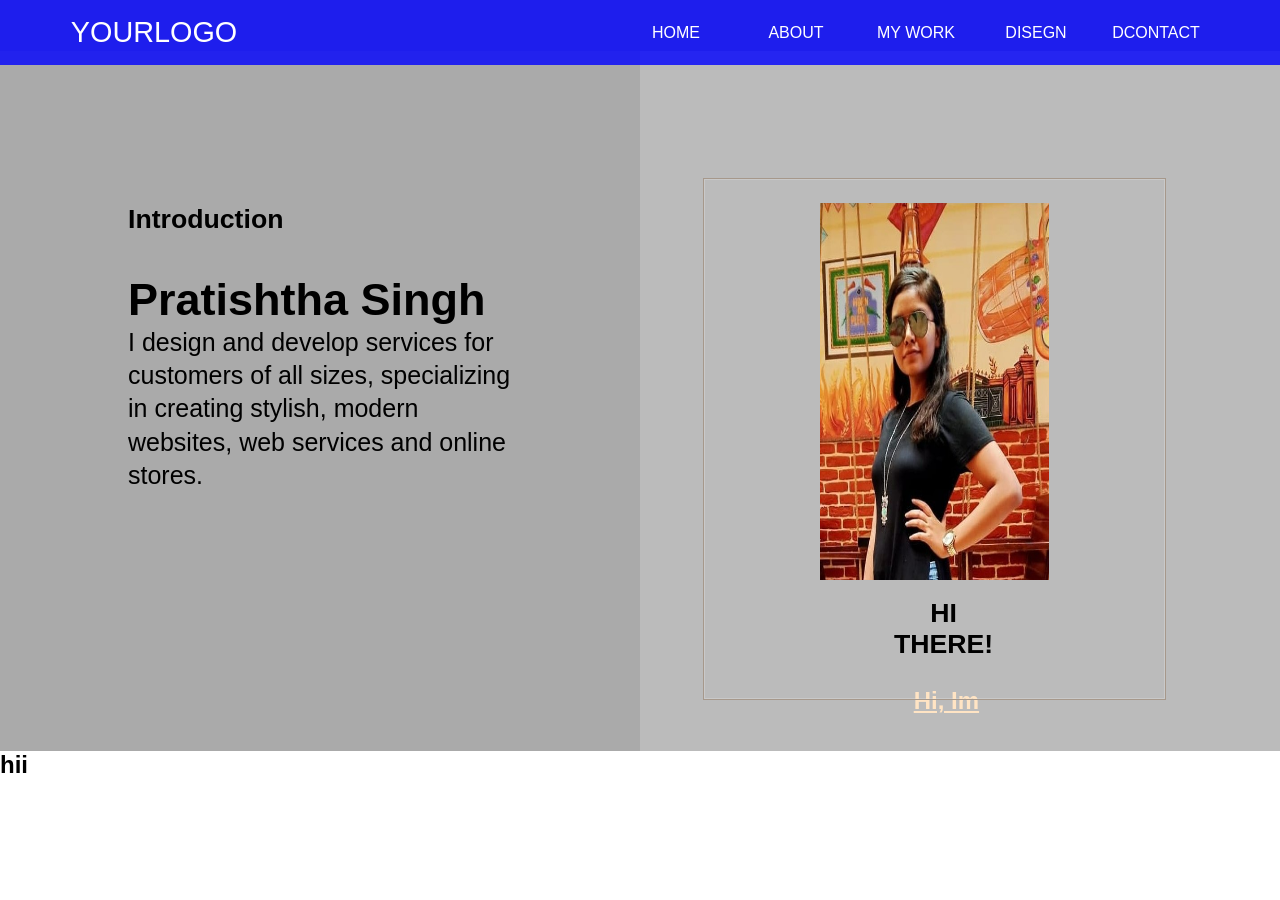
==== index.html @ 8fb83b3f "first commit" ====
<!--<!DOCTYPE html>
<html lang="en">

<head>
    <meta charset="UTF-8">
    <meta name="viewport" content="width=device-width, initial-scale=1.0">
    <meta http-equiv="X-UA-Compatible" content="ie=edge">
    <title>Portfolio</title>
    <link rel="stylesheet" href="style.css">

</head>

<body>
    <div class="body">
        <section id="home">
     
            <div class="left-hand">
                <div class="split left">
                    <div class="centered">
                        <h3 class="subtitle">Introduction</h3>
                        <h2>Pratishtha Singh</h2>
                        <p>I design and develop services for customers of all sizes, specializing in creating stylish,
                            modern websites, web services and online stores.</p>
                    </div>
                </div>
            </div>
            <div class="right-hand">
                <div class="split right">
                    <div class="box ease-in-out">
                        <div class="container">
                            <div class="box1">
                                <div class="box2">
                                    <div class="box2-image">
                                        <img src="IMG_20201207_110423_630 (2).jpg" alt="image">

                                    </div>
                                    <div class="box2-heading">
                                        <h3>HI THERE! I AM</h3>

                                    </div>
                                    <div class="para">
                                        <h1>
                                            <a href="" class="typewrite" data-period="2000"
                                                data-type='[ "Hi, Im Si.", "I am Creative.", "I Love Design.", "I Love to Develop." ]'>
                                                <span class="wrap"></span>
                                            </a>
                                        </h1>
                                    </div>
                                </div>
                            </div>
                        </div>
                    </div>

                </div>
            </div>
        </section>    
     
    
    
    </div>
    <script src="index.js"></script>
    <script src="https://cdn.jsdelivr.net/npm/typed.js@2.0.12"></script>
</body>

</html>

-->
<!DOCTYPE html>
<html>
<head>
<meta name="viewport" content="width=device-width, initial-scale=1">
<link rel="stylesheet" href="style.css">
<meta charset="UTF-8">
    
<title>Portfolio</title>
</head>
<body>

<nav class="nav">
    <div class="container">
        <div class="logo">
            <a href="#">YourLogo</a>
        </div>
        <div class="main_list" id="mainListDiv">
            <ul>
                <li><a href="#">Home</a></li>
                <li><a href="#">About</a></li>
                <li><a href="#">my work</a></li>
                <li><a href="#">disegn</a></li>
                <li><a href="#">dcontact</a></li>
            </ul>
        </div>
        <div class="media_button">
            <button class="main_media_button" id="mediaButton">
                <span></span>
                <span></span>
                <span></span>
            </button>
        </div>
    </div>
</nav>
    
<section id="roww">
    <div class="row">
        <div class="column" style="background-color:#aaa;">
            <div class="centered">
                <h3 class="subtitle">Introduction</h3>
                <h2>Pratishtha Singh</h2>
                <p>I design and develop services for customers of all sizes, specializing in creating stylish,
                    modern websites, web services and online stores.</p>
            </div>

        </div>
        <div class="column" style="background-color:#bbb;">
            <div class="container2">
            <div class="box1">
                <div class="box2">
                    <div class="box2-image">
                        <img src="IMG_20201207_110423_630 (2).jpg" alt="image">

                    </div>
                    <div class="box2-heading">
                        <h3>HI THERE! </h3>

                    </div>
                    <div class="para">
                        <h1>
                            <a href="" class="typewrite" data-period="2000"
                                data-type='[ "Hi, Im Si.", "I am Creative.", "I Love Design.", "I Love to Develop." ]'>
                                <span class="wrap"></span>
                            </a>
                        </h1>
                    </div>
                </div>
            </div>
        </div>
        </div>
    </div>
</section>
<section id="next">
    <h2> hii </h2>
</section>



<script>
var mainListDiv = document.getElementById("mainListDiv"),
    mediaButton = document.getElementById("mediaButton");

mediaButton.onclick = function () {
    
    "use strict";
    
    mainListDiv.classList.toggle("show_list");
    mediaButton.classList.toggle("active");
    
};
var TxtType = function(el, toRotate, period) {
    this.toRotate = toRotate;
    this.el = el;
    this.loopNum = 0;
    this.period = parseInt(period, 10) || 2000;
    this.txt = '';
    this.tick();
    this.isDeleting = false;
};

TxtType.prototype.tick = function() {
    var i = this.loopNum % this.toRotate.length;
    var fullTxt = this.toRotate[i];

    if (this.isDeleting) {
    this.txt = fullTxt.substring(0, this.txt.length - 1);
    } else {
    this.txt = fullTxt.substring(0, this.txt.length + 1);
    }

    this.el.innerHTML = '<span class="wrap">'+this.txt+'</span>';

    var that = this;
    var delta = 200 - Math.random() * 100;

    if (this.isDeleting) { delta /= 2; }

    if (!this.isDeleting && this.txt === fullTxt) {
    delta = this.period;
    this.isDeleting = true;
    } else if (this.isDeleting && this.txt === '') {
    this.isDeleting = false;
    this.loopNum++;
    delta = 500;
    }

    setTimeout(function() {
    that.tick();
    }, delta);
};

window.onload = function() {
    var elements = document.getElementsByClassName('typewrite');
    for (var i=0; i<elements.length; i++) {
        var toRotate = elements[i].getAttribute('data-type');
        var period = elements[i].getAttribute('data-period');
        if (toRotate) {
          new TxtType(elements[i], JSON.parse(toRotate), period);
        }
    }
    // INJECT CSS
   
};

</script>
</body>
</html>
---- style.css ----
/* .body{
    background-color: rgb(46, 40, 40);
    height: 100%;
   
}
 Split the screen in half 
 .split {
    height: 100%;
    width: 50%;
    
    z-index: 1;
    top: 0;
    overflow-x: hidden;
    padding-top: 20px;
  }
    

  
  
  Control the left side 
  .left {
    
    left: 0;
    background-color: rgb(133, 108, 108);
  }
 
   Control the right side 
  .right {
    right: 0;
    background-color:  rgb(52, 41, 41);
  }

 
 
  
  .typewrite{
    color: bisque;
    padding-left: 1em;
  }
   If you want the content centered horizontally and vertically 
  .centered {
   padding-top: 20%;
    width: 60%;
    position: absolute;
    top: 50%;
    left: 50%;
    transform: translate(-50%, -50%);
    text-align: center;
  }
  
   Style the image inside the centered container, if needed 
  .centered h3 {
    width: 100px;
    border-radius: 50%;
  }

h2{
    text-align: left;
    font-family: 'Gill Sans', 'Gill Sans MT', Calibri, 'Trebuchet MS', sans-serif;
    font-size: 50px;

}
p{
    text-align: left ;
    font-family: arial;
    font-size: 30px;
    line-height: 35pt;
}
 

.container{
    margin: 0 auto;
    width: 100%;

}
.row, section{
    width: 100%;
    float: left;
    clear: both;
}
.main-title .subtitle {
    
    padding: 0;
    font-size: 18px;
    text-transform: uppercase;
    font-weight: 500;
    letter-spacing: 1px;
    color: var(--mc);
    margin: 0 0 54px;
}
.main-title .title{
    font-size: 48px;
    font-weight: 400;
    letter-spacing: 0;
    padding: 0 0 15px;
    margin: 0 0 34px;
    position: relative;
}

.main-title .desc{

    letter-spacing: 0;
    margin: 0 0 57px;
}

.container{
    left: 25%;
   position: absolute;
   padding-top: 15%;

}
.container .box1{
    padding-top: 1em;
}
.box1{
    border: 1px solid rgba(255,255,255,.2);
    height: 26em;
   
    padding-left: 15%;
    width: 120%;
    padding-right: 15%;
    outline: 1px solid #a6988b;
    transition: 0.5s;
}
.container .box2{
    padding-top:0.5em;
}

.box2{
    border: 1px solid rgba(255,255,255,.2);
    padding-left: 10%;
   
    height:33em ;
    outline: 1px solid #a6988b;
    transition: 0.5s;
}
.box2:hover{
    outline-offset: 10px;
}
.box1:hover{
    outline-offset: 10px;
}
.box2-heading h3{
    text-align: center;

}

.para h2{
    text-align: center;
    font-size: 30px;
}
.box2-image img{
    height: 400px;
}


.body{
    background-color: rgb(182, 127, 127);
    height: 100%;
}
#home{
    text-align: center;
}
.left-hand{
    padding-top: 15%;
}
.right-hand{
    padding-top: 15%;
}


body{
    background-color: rgb(123, 95, 95);
    height: 100%;
}

div.left-hand {
    width: 50%;
    height: 500px;
    float: left;
margin-top: 10%;
    padding-left: 10px;
    
}


div.right-hand{
  
   margin-top: 10% ;
  padding-right:100px;
 float:right;
    
    
}
.centered {
width:40%;
float: left;
padding-left:100px ;
    
}

.right-hand .container{
   height: 500px;
}
.image{
  size: 50px;
}
.p{
 width:200em;
 font-family: arial;
    font-size: 30px;
    line-height: 35pt;
}
.h2{
    text-align: left;
    font-family: 'Gill Sans', 'Gill Sans MT', Calibri, 'Trebuchet MS', sans-serif;
    font-size: 80px;

}

*/

* {
    box-sizing: border-box;
  }
  
  /* Create four equal columns that floats next to each other */
  .column {
    float: left;
    width: 50%;
    padding-top:10%;
    height: 700px;/* Should be removed. Only for demonstration */
    text-align:center;
    
  }
  #roww{
  padding-top:0%;
  }
  
  .row{
  padding-top: 4%;
  background-color:rgb(151, 151, 165);
  height: 700px;
  }
  
  *{
      margin: 0;
      padding: 0;
      box-sizing: border-box;
      transition: all 0.4s;
      font-family: -apple-system,
      BlinkMacSystemFont,
      "Segoe UI",
      Roboto,
      Helvetica,
      Arial,
      sans-serif,
      "Apple Color Emoji",
      "Segoe UI Emoji",
      "Segoe UI Symbol";
  }
  
  .container{
      margin-left: 5%;
      margin-right: 5%;
  }
  
  /* Navbar section */
  
  .nav{
      width: 100%;
      height: 65px;
      position: fixed;
      line-height: 65px;
      text-align: center;
      background-color: rgba(0,0,255,0.8);
  }
  
  .nav div.logo{
      width: 180px;
      height: 10px;
      position: absolute;
  }
  
  .nav div.logo a{
      text-decoration: none;
      color: #fff;
      font-size: 1.8em;
      text-transform: uppercase;
  }
  
  .nav div.logo a:hover {
      color: #c0c0c0;
  }
  
  .nav div.main_list{
      width: 600px;
      height: 65px;
      float: right;
  }
  
  .nav div.main_list ul{
      width:100%;
      height: 65px;
      display: flex;
      list-style: none;
  }
  
  .nav div.main_list ul li{
      width: 120px;
      height: 65px;
  }
  
  .nav div.main_list ul li a{
      text-decoration: none;
      color: #fff;
      line-height: 65px;
      text-transform: uppercase;
  }
  
  .nav div.main_list ul li a:hover{
      color: #c0c0c0;
  }
  
  .nav div.media_button {
      width: 40px;
      height: 40px;
      background-color: transparent;
      position: absolute;
      right: 15px;
      top: 12px;
      display: none;
  }
  
  .nav div.media_button button.main_media_button {
      width: 100%;
      height: 100%;
      background-color: transparent;;
      outline: 0;
      border: none;
      cursor: pointer;
  }
  
  .nav div.media_button button.main_media_button span{
      width: 98%;
      height: 1px;
      display: block;
      background-color: #fff;
      margin-top: 9px;
      margin-bottom: 10px;
  }
  
  .nav div.media_button button.main_media_button:hover span:nth-of-type(1){
      transform: rotateY(180deg);
      transition: all 0.5s;
      background-color: #c0c0c0;
  }
  
  .nav div.media_button button.main_media_button:hover span:nth-of-type(2){
      transform: rotateY(180deg);
      transition: all 0.4s;
      background-color: #c0c0c0;
  }
  
  .nav div.media_button button.main_media_button:hover span:nth-of-type(3){
      transform: rotateY(180deg);
      transition: all 0.3s;
      background-color: #c0c0c0;
  }
  
  .nav div.media_button button.active span:nth-of-type(1) {
      transform: rotate3d(0, 0, 1, 45deg);
      position: absolute;
      margin: 0;
  }
  
  .nav div.media_button button.active span:nth-of-type(2) {
      display: none;
  }
  
  .nav div.media_button button.active span:nth-of-type(3) {
      transform: rotate3d(0, 0, 1, -45deg);
      position: absolute;
      margin: 0;
  }
  
  .nav div.media_button button.active:hover span:nth-of-type(1) {
      transform: rotate3d(0, 0, 1, 20deg);
  }
  
  .nav div.media_button button.active:hover span:nth-of-type(3) {
      transform: rotate3d(0, 0, 1, -20deg);
  }
  
  /* Home section */
  
  .home{
      width: 100%;
      height: 100vh;
      background-color: #ddd;
  }
  
  /* Medai qurey section */
  
  @media screen and (min-width: 768px) and (max-width: 1024px) {
      
      .container{
          margin: 0;
      }
      
  }
  
  
  
  
  @media screen and (max-width:768px) {
      
      .container{
          margin: 0;
      }
      
      .nav div.logo{
          margin-left: 15px;
      }
      
      .nav div.main_list{
          width: 100%;
          margin-top: 65px;
          height: 0px;
          overflow: hidden;
      }
      
      .nav div.show_list{
          height: 200px;
      }
      
      .nav div.main_list ul{
          flex-direction: column;
          width: 100%;
          height: 200px;
          top: 80px;
          right: 0;
          left: 0;
      }
      
      .nav div.main_list ul li{
          width: 100%;
          height: 40px;
          background-color:rgba(0,0,255,0.8);
      }
      
      .nav div.main_list ul li a{
        text-align: center;
          line-height: 40px;
          width: 100%;
          height: 40px;
          display: table;
      }
      
      .nav div.media_button{
          display: block;
      }
  }
  /* Clear floats after the columns */
  
  /*.roww{
  padding-top:10px
  }
 

   .centered h3 {
    width: 100px;
    border-radius: 50%;
  }

.row.h2{
    text-align: left;
    font-family: 'Gill Sans', 'Gill Sans MT', Calibri, 'Trebuchet MS', sans-serif;
    font-size: 50px;

}
p{
  
    font-family: arial;
    font-size: 30px;
    line-height: 35pt;
}
*/
.centered{
    padding-top: 10%;
    width: 30%;
    position: absolute;
    padding-top: 25%;
    left: 25%;
    transform: translate(-50%, -50%);
    text-align: left;
}
p{
  
    font-family: arial;
    font-size: 25px;
    line-height: 25pt;
}
.centered{
    text-align: left;
    font-family: 'Gill Sans', 'Gill Sans MT', Calibri, 'Trebuchet MS', sans-serif;
    font-size: 30px;
    

}
h3 {
    width: 100px;
    border-radius: 50%;
    font-size: 20pt;
    padding-bottom: 10%;
  }
  div.container2{
  padding-left: 10%;

  
  
  }

div.box2-heading{
padding-left: 40%;

}
img{
    width: 50%;
    height: 400px;
    padding-top: 5%;
    
}
/*.box1{
    border: 1px solid rgba(255,255,255,.2);
    height: 26em;
   
   
    width: 80%;
    padding-right: 15%;
    outline: 1px solid #a6988b;
    transition: 0.5s;
}
*/
.box2{
    border: 1px solid rgba(255,255,255,.2);
    
    width: 80%;
    height: 520px ;
    outline: 1px solid #a6988b;
    transition: 0.5s;
}
h3{
width: 100%;
padding-right: 60%;
padding-top: 5%;
}

.box2:hover{
    outline-offset: 10px;
}
.typewrite{
    color: bisque;
    padding-left: 1em;
    padding-top: 2%;
    padding-bottom: 5%;
  }
.para.typewrite{
    padding-bottom: 5%;
}
---- style.css ----
/* .body{
    background-color: rgb(46, 40, 40);
    height: 100%;
   
}
 Split the screen in half 
 .split {
    height: 100%;
    width: 50%;
    
    z-index: 1;
    top: 0;
    overflow-x: hidden;
    padding-top: 20px;
  }
    

  
  
  Control the left side 
  .left {
    
    left: 0;
    background-color: rgb(133, 108, 108);
  }
 
   Control the right side 
  .right {
    right: 0;
    background-color:  rgb(52, 41, 41);
  }

 
 
  
  .typewrite{
    color: bisque;
    padding-left: 1em;
  }
   If you want the content centered horizontally and vertically 
  .centered {
   padding-top: 20%;
    width: 60%;
    position: absolute;
    top: 50%;
    left: 50%;
    transform: translate(-50%, -50%);
    text-align: center;
  }
  
   Style the image inside the centered container, if needed 
  .centered h3 {
    width: 100px;
    border-radius: 50%;
  }

h2{
    text-align: left;
    font-family: 'Gill Sans', 'Gill Sans MT', Calibri, 'Trebuchet MS', sans-serif;
    font-size: 50px;

}
p{
    text-align: left ;
    font-family: arial;
    font-size: 30px;
    line-height: 35pt;
}
 

.container{
    margin: 0 auto;
    width: 100%;

}
.row, section{
    width: 100%;
    float: left;
    clear: both;
}
.main-title .subtitle {
    
    padding: 0;
    font-size: 18px;
    text-transform: uppercase;
    font-weight: 500;
    letter-spacing: 1px;
    color: var(--mc);
    margin: 0 0 54px;
}
.main-title .title{
    font-size: 48px;
    font-weight: 400;
    letter-spacing: 0;
    padding: 0 0 15px;
    margin: 0 0 34px;
    position: relative;
}

.main-title .desc{

    letter-spacing: 0;
    margin: 0 0 57px;
}

.container{
    left: 25%;
   position: absolute;
   padding-top: 15%;

}
.container .box1{
    padding-top: 1em;
}
.box1{
    border: 1px solid rgba(255,255,255,.2);
    height: 26em;
   
    padding-left: 15%;
    width: 120%;
    padding-right: 15%;
    outline: 1px solid #a6988b;
    transition: 0.5s;
}
.container .box2{
    padding-top:0.5em;
}

.box2{
    border: 1px solid rgba(255,255,255,.2);
    padding-left: 10%;
   
    height:33em ;
    outline: 1px solid #a6988b;
    transition: 0.5s;
}
.box2:hover{
    outline-offset: 10px;
}
.box1:hover{
    outline-offset: 10px;
}
.box2-heading h3{
    text-align: center;

}

.para h2{
    text-align: center;
    font-size: 30px;
}
.box2-image img{
    height: 400px;
}


.body{
    background-color: rgb(182, 127, 127);
    height: 100%;
}
#home{
    text-align: center;
}
.left-hand{
    padding-top: 15%;
}
.right-hand{
    padding-top: 15%;
}


body{
    background-color: rgb(123, 95, 95);
    height: 100%;
}

div.left-hand {
    width: 50%;
    height: 500px;
    float: left;
margin-top: 10%;
    padding-left: 10px;
    
}


div.right-hand{
  
   margin-top: 10% ;
  padding-right:100px;
 float:right;
    
    
}
.centered {
width:40%;
float: left;
padding-left:100px ;
    
}

.right-hand .container{
   height: 500px;
}
.image{
  size: 50px;
}
.p{
 width:200em;
 font-family: arial;
    font-size: 30px;
    line-height: 35pt;
}
.h2{
    text-align: left;
    font-family: 'Gill Sans', 'Gill Sans MT', Calibri, 'Trebuchet MS', sans-serif;
    font-size: 80px;

}

*/

* {
    box-sizing: border-box;
  }
  
  /* Create four equal columns that floats next to each other */
  .column {
    float: left;
    width: 50%;
    padding-top:10%;
    height: 700px;/* Should be removed. Only for demonstration */
    text-align:center;
    
  }
  #roww{
  padding-top:0%;
  }
  
  .row{
  padding-top: 4%;
  background-color:rgb(151, 151, 165);
  height: 700px;
  }
  
  *{
      margin: 0;
      padding: 0;
      box-sizing: border-box;
      transition: all 0.4s;
      font-family: -apple-system,
      BlinkMacSystemFont,
      "Segoe UI",
      Roboto,
      Helvetica,
      Arial,
      sans-serif,
      "Apple Color Emoji",
      "Segoe UI Emoji",
      "Segoe UI Symbol";
  }
  
  .container{
      margin-left: 5%;
      margin-right: 5%;
  }
  
  /* Navbar section */
  
  .nav{
      width: 100%;
      height: 65px;
      position: fixed;
      line-height: 65px;
      text-align: center;
      background-color: rgba(0,0,255,0.8);
  }
  
  .nav div.logo{
      width: 180px;
      height: 10px;
      position: absolute;
  }
  
  .nav div.logo a{
      text-decoration: none;
      color: #fff;
      font-size: 1.8em;
      text-transform: uppercase;
  }
  
  .nav div.logo a:hover {
      color: #c0c0c0;
  }
  
  .nav div.main_list{
      width: 600px;
      height: 65px;
      float: right;
  }
  
  .nav div.main_list ul{
      width:100%;
      height: 65px;
      display: flex;
      list-style: none;
  }
  
  .nav div.main_list ul li{
      width: 120px;
      height: 65px;
  }
  
  .nav div.main_list ul li a{
      text-decoration: none;
      color: #fff;
      line-height: 65px;
      text-transform: uppercase;
  }
  
  .nav div.main_list ul li a:hover{
      color: #c0c0c0;
  }
  
  .nav div.media_button {
      width: 40px;
      height: 40px;
      background-color: transparent;
      position: absolute;
      right: 15px;
      top: 12px;
      display: none;
  }
  
  .nav div.media_button button.main_media_button {
      width: 100%;
      height: 100%;
      background-color: transparent;;
      outline: 0;
      border: none;
      cursor: pointer;
  }
  
  .nav div.media_button button.main_media_button span{
      width: 98%;
      height: 1px;
      display: block;
      background-color: #fff;
      margin-top: 9px;
      margin-bottom: 10px;
  }
  
  .nav div.media_button button.main_media_button:hover span:nth-of-type(1){
      transform: rotateY(180deg);
      transition: all 0.5s;
      background-color: #c0c0c0;
  }
  
  .nav div.media_button button.main_media_button:hover span:nth-of-type(2){
      transform: rotateY(180deg);
      transition: all 0.4s;
      background-color: #c0c0c0;
  }
  
  .nav div.media_button button.main_media_button:hover span:nth-of-type(3){
      transform: rotateY(180deg);
      transition: all 0.3s;
      background-color: #c0c0c0;
  }
  
  .nav div.media_button button.active span:nth-of-type(1) {
      transform: rotate3d(0, 0, 1, 45deg);
      position: absolute;
      margin: 0;
  }
  
  .nav div.media_button button.active span:nth-of-type(2) {
      display: none;
  }
  
  .nav div.media_button button.active span:nth-of-type(3) {
      transform: rotate3d(0, 0, 1, -45deg);
      position: absolute;
      margin: 0;
  }
  
  .nav div.media_button button.active:hover span:nth-of-type(1) {
      transform: rotate3d(0, 0, 1, 20deg);
  }
  
  .nav div.media_button button.active:hover span:nth-of-type(3) {
      transform: rotate3d(0, 0, 1, -20deg);
  }
  
  /* Home section */
  
  .home{
      width: 100%;
      height: 100vh;
      background-color: #ddd;
  }
  
  /* Medai qurey section */
  
  @media screen and (min-width: 768px) and (max-width: 1024px) {
      
      .container{
          margin: 0;
      }
      
  }
  
  
  
  
  @media screen and (max-width:768px) {
      
      .container{
          margin: 0;
      }
      
      .nav div.logo{
          margin-left: 15px;
      }
      
      .nav div.main_list{
          width: 100%;
          margin-top: 65px;
          height: 0px;
          overflow: hidden;
      }
      
      .nav div.show_list{
          height: 200px;
      }
      
      .nav div.main_list ul{
          flex-direction: column;
          width: 100%;
          height: 200px;
          top: 80px;
          right: 0;
          left: 0;
      }
      
      .nav div.main_list ul li{
          width: 100%;
          height: 40px;
          background-color:rgba(0,0,255,0.8);
      }
      
      .nav div.main_list ul li a{
        text-align: center;
          line-height: 40px;
          width: 100%;
          height: 40px;
          display: table;
      }
      
      .nav div.media_button{
          display: block;
      }
  }
  /* Clear floats after the columns */
  
  /*.roww{
  padding-top:10px
  }
 

   .centered h3 {
    width: 100px;
    border-radius: 50%;
  }

.row.h2{
    text-align: left;
    font-family: 'Gill Sans', 'Gill Sans MT', Calibri, 'Trebuchet MS', sans-serif;
    font-size: 50px;

}
p{
  
    font-family: arial;
    font-size: 30px;
    line-height: 35pt;
}
*/
.centered{
    padding-top: 10%;
    width: 30%;
    position: absolute;
    padding-top: 25%;
    left: 25%;
    transform: translate(-50%, -50%);
    text-align: left;
}
p{
  
    font-family: arial;
    font-size: 25px;
    line-height: 25pt;
}
.centered{
    text-align: left;
    font-family: 'Gill Sans', 'Gill Sans MT', Calibri, 'Trebuchet MS', sans-serif;
    font-size: 30px;
    

}
h3 {
    width: 100px;
    border-radius: 50%;
    font-size: 20pt;
    padding-bottom: 10%;
  }
  div.container2{
  padding-left: 10%;

  
  
  }

div.box2-heading{
padding-left: 40%;

}
img{
    width: 50%;
    height: 400px;
    padding-top: 5%;
    
}
/*.box1{
    border: 1px solid rgba(255,255,255,.2);
    height: 26em;
   
   
    width: 80%;
    padding-right: 15%;
    outline: 1px solid #a6988b;
    transition: 0.5s;
}
*/
.box2{
    border: 1px solid rgba(255,255,255,.2);
    
    width: 80%;
    height: 520px ;
    outline: 1px solid #a6988b;
    transition: 0.5s;
}
h3{
width: 100%;
padding-right: 60%;
padding-top: 5%;
}

.box2:hover{
    outline-offset: 10px;
}
.typewrite{
    color: bisque;
    padding-left: 1em;
    padding-top: 2%;
    padding-bottom: 5%;
  }
.para.typewrite{
    padding-bottom: 5%;
}
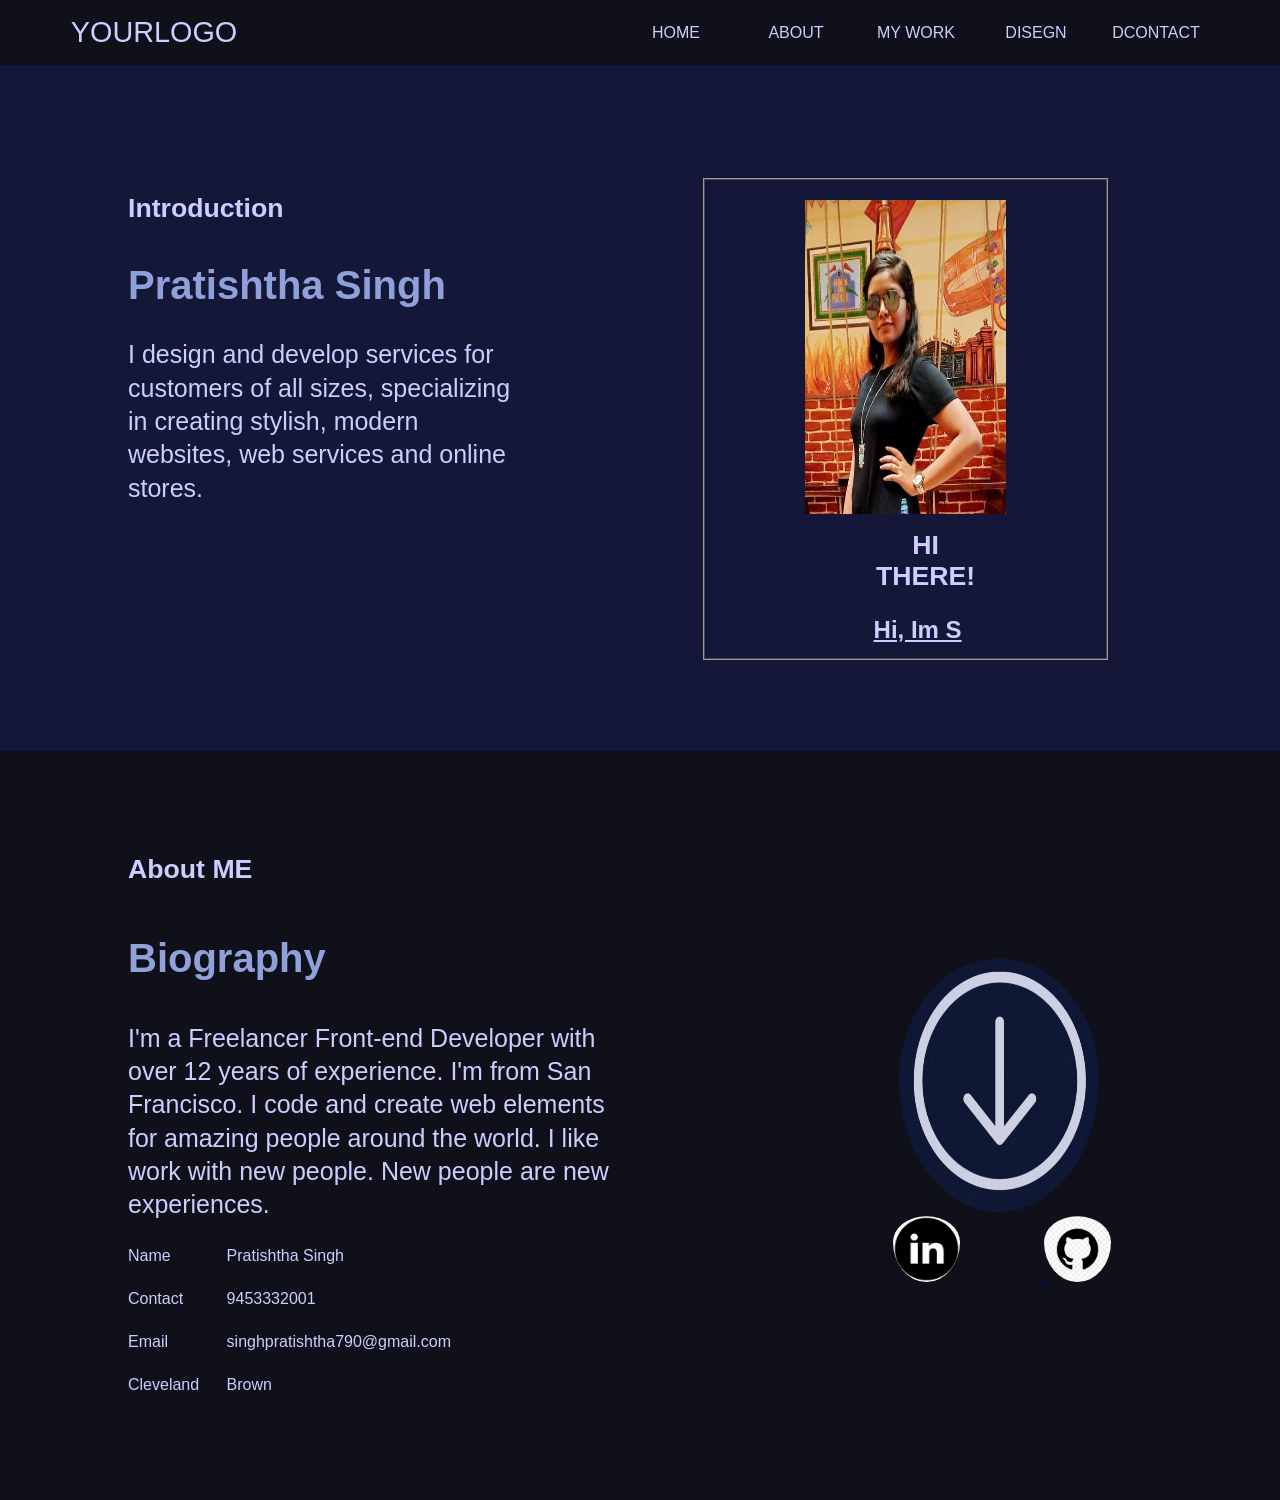
==== commit 4021be8d: "changes" ====
--- a/index.html
+++ b/index.html
@@ -70,6 +70,7 @@
 <head>
 <meta name="viewport" content="width=device-width, initial-scale=1">
 <link rel="stylesheet" href="style.css">
+<link rel="stylesheet" href="https://unicons.iconscout.com/release/v4.0.0/css/line.css">
 <meta charset="UTF-8">
     
 <title>Portfolio</title>
@@ -102,7 +103,7 @@
     
 <section id="roww">
     <div class="row">
-        <div class="column" style="background-color:#aaa;">
+        <div class="column" style="background-color:#141737;">
             <div class="centered">
                 <h3 class="subtitle">Introduction</h3>
                 <h2>Pratishtha Singh</h2>
@@ -111,12 +112,12 @@
             </div>
 
         </div>
-        <div class="column" style="background-color:#bbb;">
+        <div class="column" style="background-color:#141737;">
             <div class="container2">
             <div class="box1">
                 <div class="box2">
                     <div class="box2-image">
-                        <img src="IMG_20201207_110423_630 (2).jpg" alt="image">
+                        <img src="IMG_20201207_110423_630 (2).jpg" alt="image" style="height: 250pt;">
 
                     </div>
                     <div class="box2-heading">
@@ -137,9 +138,58 @@
         </div>
     </div>
 </section>
-<section id="next">
-    <h2> hii </h2>
+<section id="about-me">
+    <div class="about-div1">
+        <div class="about-title">
+            <h3> About ME</h3>
+            <h2> Biography</h2>
+            <p>I'm a Freelancer Front-end Developer with over 12 years of experience. I'm from San Francisco. I code and create web elements for amazing people around the world. I like work with new people. New people are new experiences.</p>
+            
+        </div>    
+        <div class="table">
+            <table>
+                
+                <tr>
+                  <td>Name</td>
+                  <td>Pratishtha Singh</td>
+              
+                </tr>
+                <tr>
+                  <td>Contact</td>
+                  <td>9453332001</td>
+                 
+                </tr>
+                <tr>
+                  <td>Email</td>
+                  <td>singhpratishtha790@gmail.com</td>
+                  
+                </tr>
+                <tr>
+                  <td>Cleveland</td>
+                  <td>Brown</td>
+                
+                </tr>
+              </table>
+        </div>
+    </div>    
+    <div class="aboutt-div2">
+        <div class="cv-box">
+            <img src="Untitled design (1).gif" alt="image2" style= "height:200pt; width: 150pt; margin-right: 40pt; border-radius: 50%; ">
+        </div>
+        <div class="social-media" >
+            <a href="https://www.w3schools.com">
+            <img src="linkedin.png" alt="linkedin" style= "height:60pt; width: 50pt; margin-right:60pt; border-radius: 80%;">
+            <a href="https://www.w3schools.com">
+            <img src="github.png" alt="github" style= "height:60pt; width: 50pt; margin-right:50pt; border-radius: 50%;">
+        </div>
+        
+ 
+    
+        
+    </div>
+  
 </section>
+
 
 
 
--- a/style.css
+++ b/style.css
@@ -220,9 +220,7 @@
 
 */
 
-* {
-    box-sizing: border-box;
-  }
+
   
   /* Create four equal columns that floats next to each other */
   .column {
@@ -231,15 +229,20 @@
     padding-top:10%;
     height: 700px;/* Should be removed. Only for demonstration */
     text-align:center;
-    
-  }
-  #roww{
+    background-color:rgb(16, 16, 27);
+   
+    
+  }
+  .roww{
   padding-top:0%;
-  }
-  
+  height: 2000px;
+  background-color:rgb(16, 16, 27);
+ 
+  }
+
   .row{
   padding-top: 4%;
-  background-color:rgb(151, 151, 165);
+  background-color:rgb(16, 16, 27);
   height: 700px;
   }
   
@@ -273,7 +276,7 @@
       position: fixed;
       line-height: 65px;
       text-align: center;
-      background-color: rgba(0,0,255,0.8);
+      background-color:rgb(16, 16, 27);
   }
   
   .nav div.logo{
@@ -284,7 +287,7 @@
   
   .nav div.logo a{
       text-decoration: none;
-      color: #fff;
+      color:#cdcdff;
       font-size: 1.8em;
       text-transform: uppercase;
   }
@@ -313,7 +316,7 @@
   
   .nav div.main_list ul li a{
       text-decoration: none;
-      color: #fff;
+      color: #cdcdff;
       line-height: 65px;
       text-transform: uppercase;
   }
@@ -446,7 +449,7 @@
       .nav div.main_list ul li{
           width: 100%;
           height: 40px;
-          background-color:rgba(0,0,255,0.8);
+          background-color:rgb(16, 16, 27);
       }
       
       .nav div.main_list ul li a{
@@ -500,11 +503,14 @@
     font-family: arial;
     font-size: 25px;
     line-height: 25pt;
+    color:#cdcdff;
+    padding-top: 3%;
 }
 .centered{
     text-align: left;
     font-family: 'Gill Sans', 'Gill Sans MT', Calibri, 'Trebuchet MS', sans-serif;
     font-size: 30px;
+    position:absolute;
     
 
 }
@@ -513,6 +519,7 @@
     border-radius: 50%;
     font-size: 20pt;
     padding-bottom: 10%;
+    color:#cdcdff;
   }
   div.container2{
   padding-left: 10%;
@@ -521,8 +528,10 @@
   
   }
 
+
 div.box2-heading{
 padding-left: 40%;
+
 
 }
 img{
@@ -545,14 +554,14 @@
 .box2{
     border: 1px solid rgba(255,255,255,.2);
     
-    width: 80%;
-    height: 520px ;
+    width: 70%;
+    height: 480px ;
     outline: 1px solid #a6988b;
     transition: 0.5s;
 }
 h3{
-width: 100%;
-padding-right: 60%;
+width: 120%;
+padding-right: 70%;
 padding-top: 5%;
 }
 
@@ -560,11 +569,65 @@
     outline-offset: 10px;
 }
 .typewrite{
-    color: bisque;
+    color:#cdcdff;
     padding-left: 1em;
-    padding-top: 2%;
-    padding-bottom: 5%;
+    margin-bottom: 2%;
   }
 .para.typewrite{
     padding-bottom: 5%;
-}+}
+.subtitle{
+    color: #cdcdff;
+}
+h2{
+    color:#90a0d9;
+    padding-bottom: 5%;
+    font-size: 40px;
+}
+#about-me{
+    background-color:rgb(16, 16, 27);
+    height: 800px;
+}
+.about-div1{
+    width: 50%;
+    padding-left: 10%;
+    padding-top: 10%;
+   text-align: left;
+}
+
+
+table, td, th {  
+    
+    text-align: left;
+  
+  }
+  
+  table {
+    border-collapse: collapse;
+    width: 80%;
+  }
+  
+  th, td {
+    padding-top: 25px;
+    color: #cdcdff;
+  }
+
+
+.cv-box{
+    margin-top: -35%;
+    float: right;
+    padding-right: 10%;
+    
+   
+
+}
+.social-media{
+    float: right;
+   margin-top: -15%;
+   padding-right: 8%;
+}
+.img.linkedin{
+    padding-right: 2%;
+
+}
+
--- a/style.css
+++ b/style.css
@@ -220,9 +220,7 @@
 
 */
 
-* {
-    box-sizing: border-box;
-  }
+
   
   /* Create four equal columns that floats next to each other */
   .column {
@@ -231,15 +229,20 @@
     padding-top:10%;
     height: 700px;/* Should be removed. Only for demonstration */
     text-align:center;
-    
-  }
-  #roww{
+    background-color:rgb(16, 16, 27);
+   
+    
+  }
+  .roww{
   padding-top:0%;
-  }
-  
+  height: 2000px;
+  background-color:rgb(16, 16, 27);
+ 
+  }
+
   .row{
   padding-top: 4%;
-  background-color:rgb(151, 151, 165);
+  background-color:rgb(16, 16, 27);
   height: 700px;
   }
   
@@ -273,7 +276,7 @@
       position: fixed;
       line-height: 65px;
       text-align: center;
-      background-color: rgba(0,0,255,0.8);
+      background-color:rgb(16, 16, 27);
   }
   
   .nav div.logo{
@@ -284,7 +287,7 @@
   
   .nav div.logo a{
       text-decoration: none;
-      color: #fff;
+      color:#cdcdff;
       font-size: 1.8em;
       text-transform: uppercase;
   }
@@ -313,7 +316,7 @@
   
   .nav div.main_list ul li a{
       text-decoration: none;
-      color: #fff;
+      color: #cdcdff;
       line-height: 65px;
       text-transform: uppercase;
   }
@@ -446,7 +449,7 @@
       .nav div.main_list ul li{
           width: 100%;
           height: 40px;
-          background-color:rgba(0,0,255,0.8);
+          background-color:rgb(16, 16, 27);
       }
       
       .nav div.main_list ul li a{
@@ -500,11 +503,14 @@
     font-family: arial;
     font-size: 25px;
     line-height: 25pt;
+    color:#cdcdff;
+    padding-top: 3%;
 }
 .centered{
     text-align: left;
     font-family: 'Gill Sans', 'Gill Sans MT', Calibri, 'Trebuchet MS', sans-serif;
     font-size: 30px;
+    position:absolute;
     
 
 }
@@ -513,6 +519,7 @@
     border-radius: 50%;
     font-size: 20pt;
     padding-bottom: 10%;
+    color:#cdcdff;
   }
   div.container2{
   padding-left: 10%;
@@ -521,8 +528,10 @@
   
   }
 
+
 div.box2-heading{
 padding-left: 40%;
+
 
 }
 img{
@@ -545,14 +554,14 @@
 .box2{
     border: 1px solid rgba(255,255,255,.2);
     
-    width: 80%;
-    height: 520px ;
+    width: 70%;
+    height: 480px ;
     outline: 1px solid #a6988b;
     transition: 0.5s;
 }
 h3{
-width: 100%;
-padding-right: 60%;
+width: 120%;
+padding-right: 70%;
 padding-top: 5%;
 }
 
@@ -560,11 +569,65 @@
     outline-offset: 10px;
 }
 .typewrite{
-    color: bisque;
+    color:#cdcdff;
     padding-left: 1em;
-    padding-top: 2%;
-    padding-bottom: 5%;
+    margin-bottom: 2%;
   }
 .para.typewrite{
     padding-bottom: 5%;
-}+}
+.subtitle{
+    color: #cdcdff;
+}
+h2{
+    color:#90a0d9;
+    padding-bottom: 5%;
+    font-size: 40px;
+}
+#about-me{
+    background-color:rgb(16, 16, 27);
+    height: 800px;
+}
+.about-div1{
+    width: 50%;
+    padding-left: 10%;
+    padding-top: 10%;
+   text-align: left;
+}
+
+
+table, td, th {  
+    
+    text-align: left;
+  
+  }
+  
+  table {
+    border-collapse: collapse;
+    width: 80%;
+  }
+  
+  th, td {
+    padding-top: 25px;
+    color: #cdcdff;
+  }
+
+
+.cv-box{
+    margin-top: -35%;
+    float: right;
+    padding-right: 10%;
+    
+   
+
+}
+.social-media{
+    float: right;
+   margin-top: -15%;
+   padding-right: 8%;
+}
+.img.linkedin{
+    padding-right: 2%;
+
+}
+
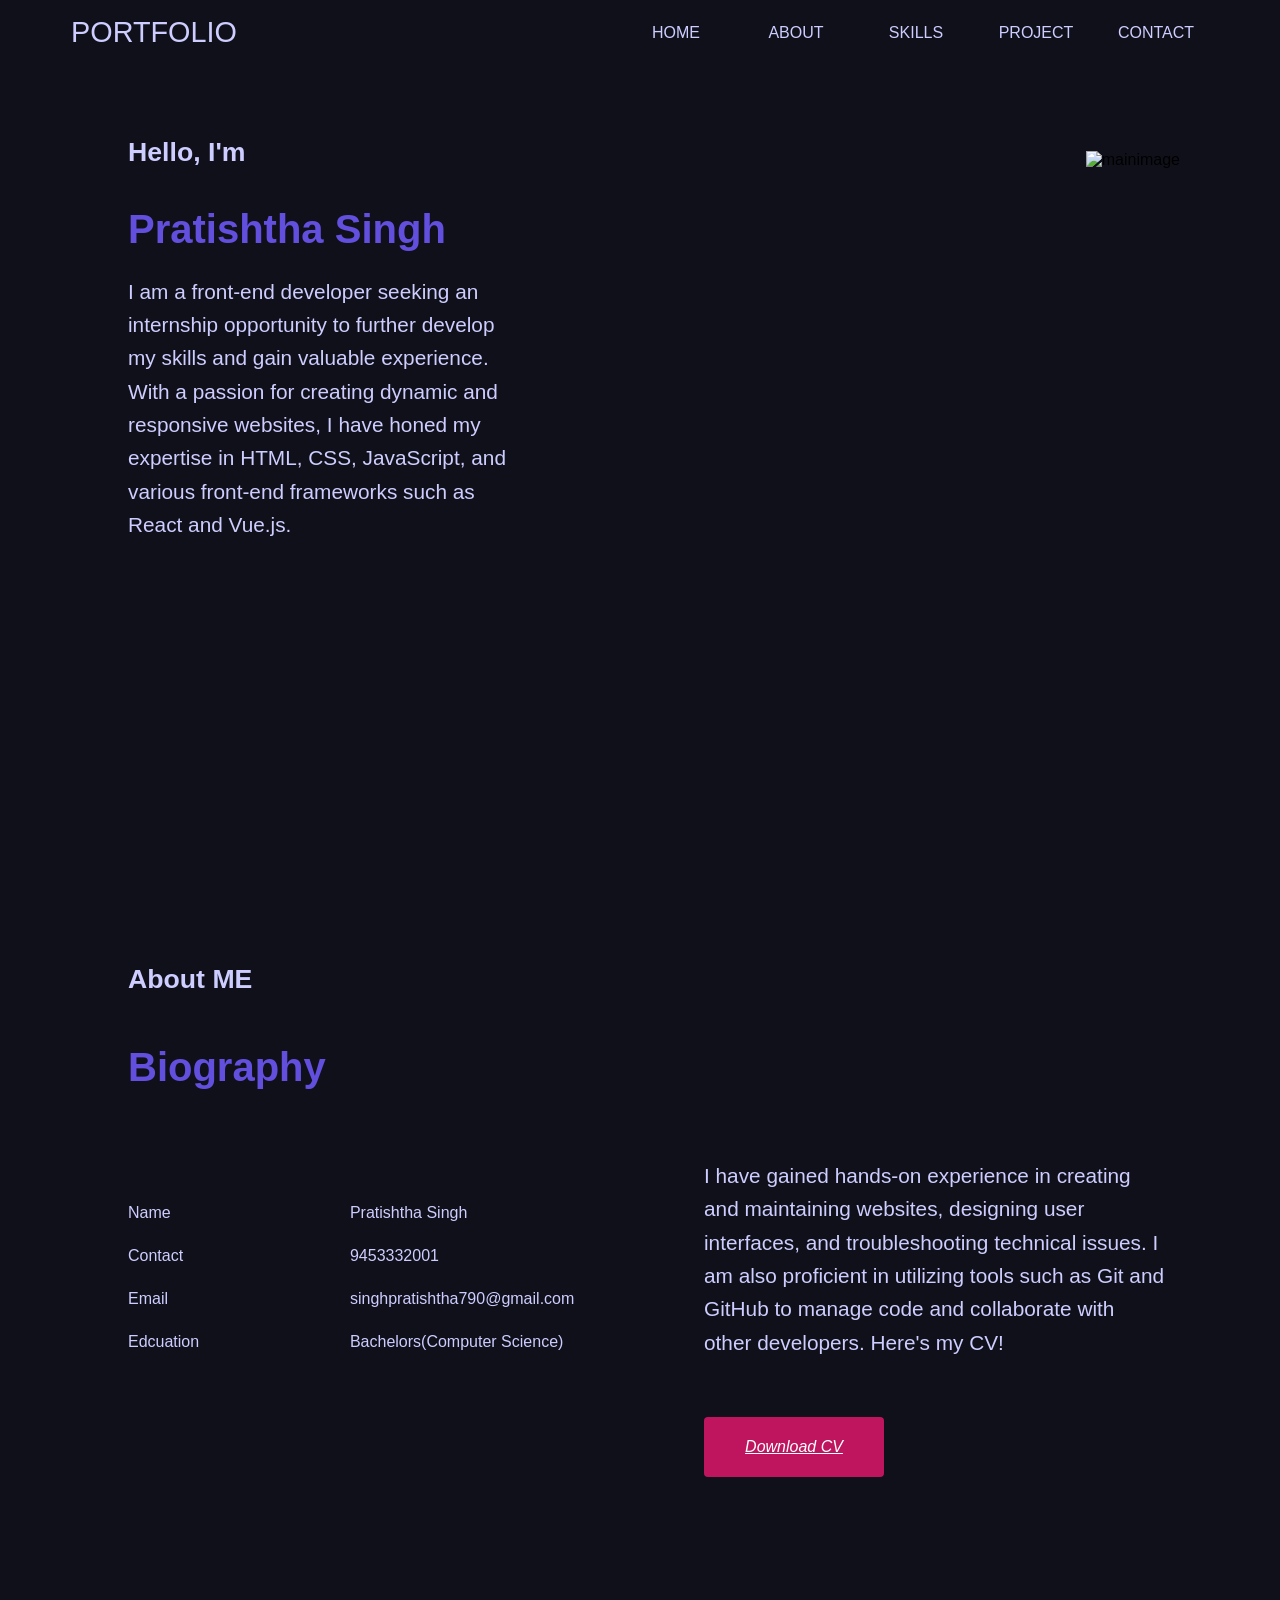
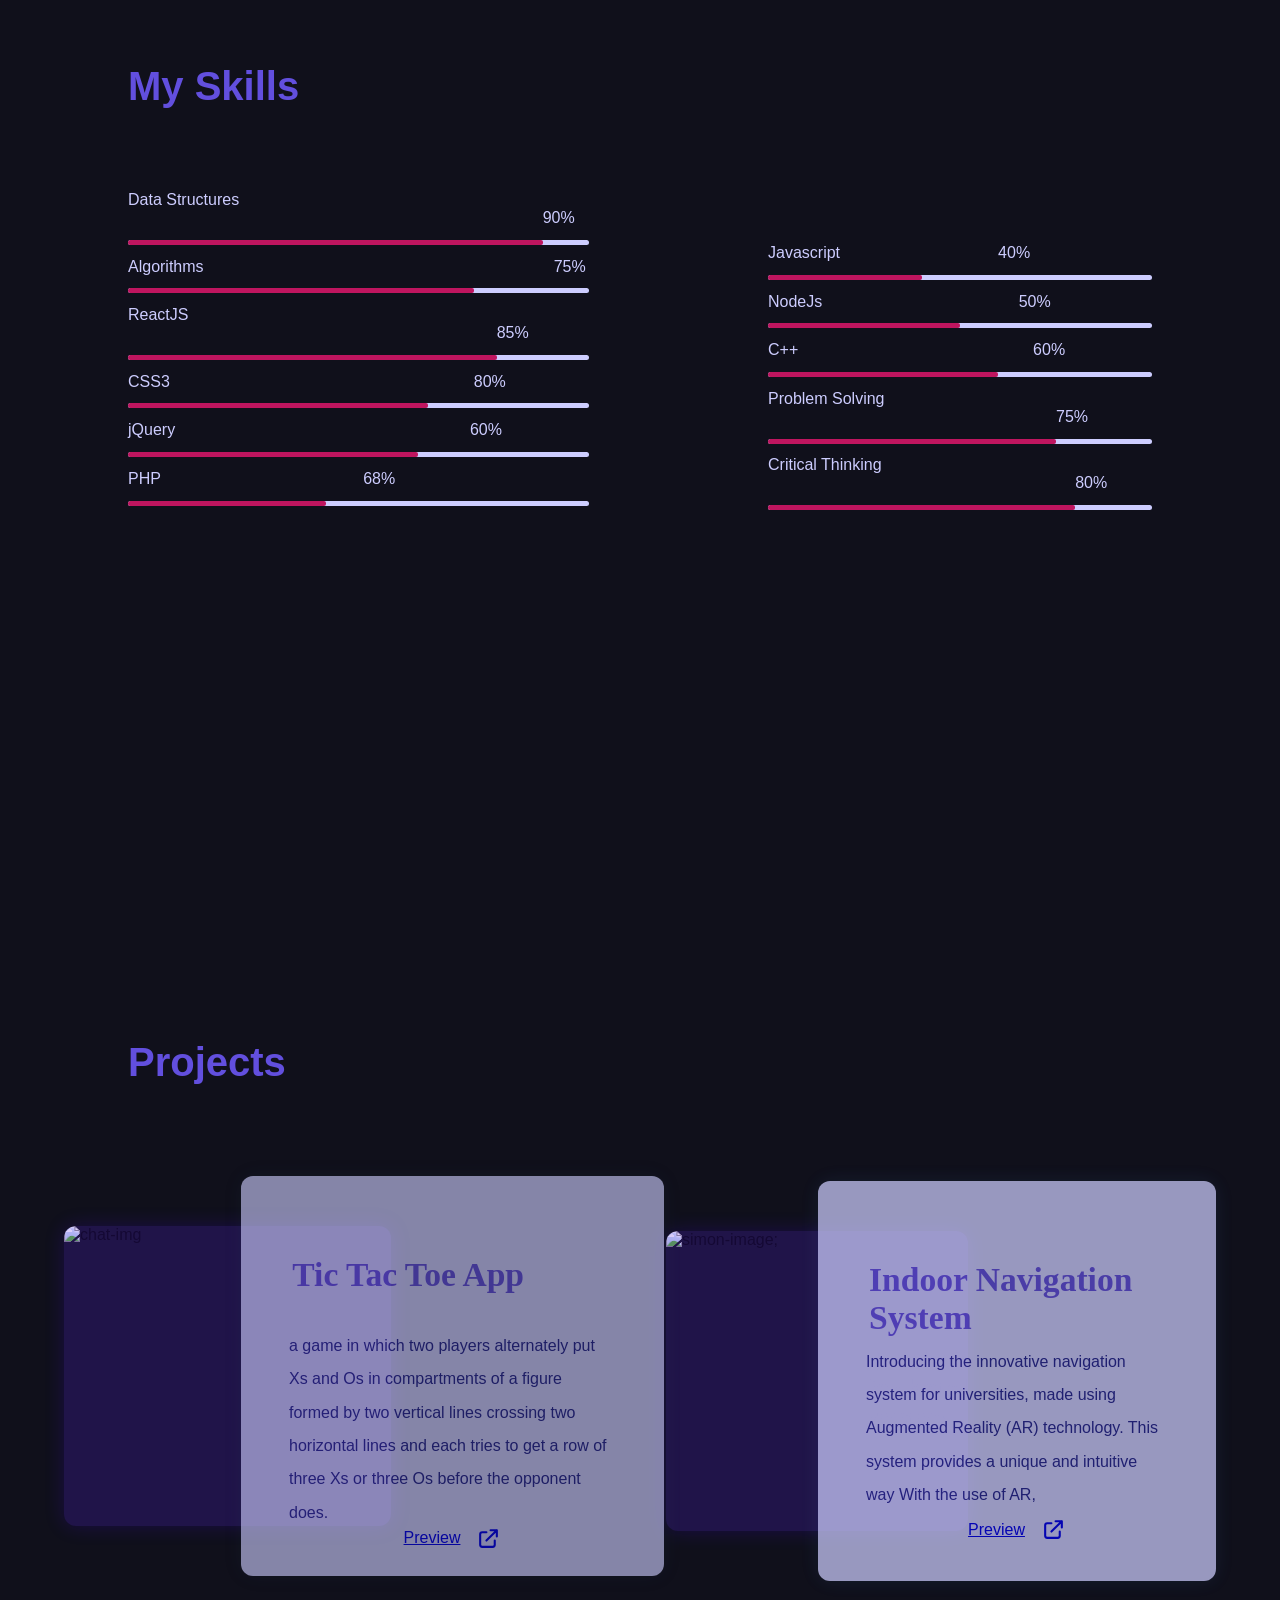
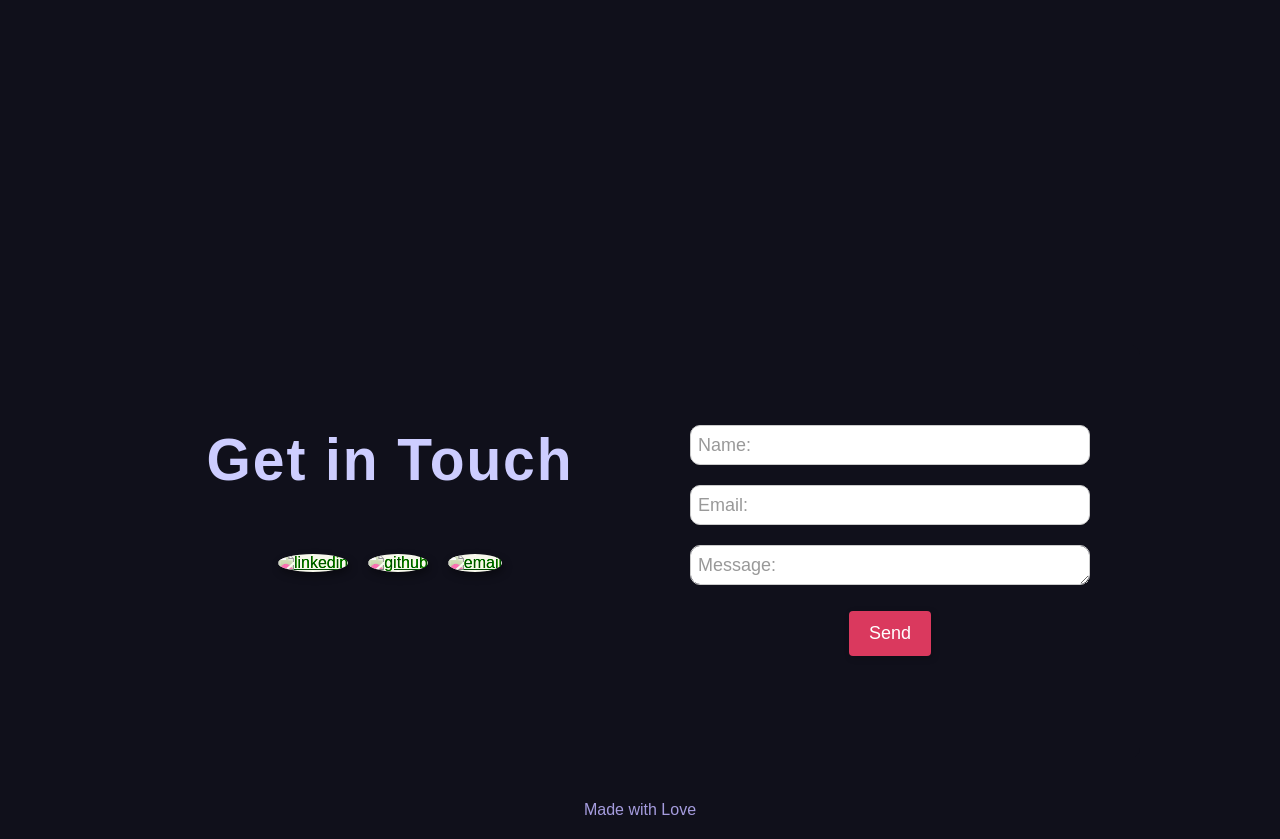
==== commit 3d4d957e: "updates" ====
--- a/index.html
+++ b/index.html
@@ -1,94 +1,28 @@
-<!--<!DOCTYPE html>
-<html lang="en">
-
-<head>
-    <meta charset="UTF-8">
-    <meta name="viewport" content="width=device-width, initial-scale=1.0">
-    <meta http-equiv="X-UA-Compatible" content="ie=edge">
-    <title>Portfolio</title>
-    <link rel="stylesheet" href="style.css">
-
-</head>
-
-<body>
-    <div class="body">
-        <section id="home">
-     
-            <div class="left-hand">
-                <div class="split left">
-                    <div class="centered">
-                        <h3 class="subtitle">Introduction</h3>
-                        <h2>Pratishtha Singh</h2>
-                        <p>I design and develop services for customers of all sizes, specializing in creating stylish,
-                            modern websites, web services and online stores.</p>
-                    </div>
-                </div>
-            </div>
-            <div class="right-hand">
-                <div class="split right">
-                    <div class="box ease-in-out">
-                        <div class="container">
-                            <div class="box1">
-                                <div class="box2">
-                                    <div class="box2-image">
-                                        <img src="IMG_20201207_110423_630 (2).jpg" alt="image">
-
-                                    </div>
-                                    <div class="box2-heading">
-                                        <h3>HI THERE! I AM</h3>
-
-                                    </div>
-                                    <div class="para">
-                                        <h1>
-                                            <a href="" class="typewrite" data-period="2000"
-                                                data-type='[ "Hi, Im Si.", "I am Creative.", "I Love Design.", "I Love to Develop." ]'>
-                                                <span class="wrap"></span>
-                                            </a>
-                                        </h1>
-                                    </div>
-                                </div>
-                            </div>
-                        </div>
-                    </div>
-
-                </div>
-            </div>
-        </section>    
-     
-    
-    
-    </div>
-    <script src="index.js"></script>
-    <script src="https://cdn.jsdelivr.net/npm/typed.js@2.0.12"></script>
-</body>
-
-</html>
-
--->
 <!DOCTYPE html>
 <html>
 <head>
 <meta name="viewport" content="width=device-width, initial-scale=1">
 <link rel="stylesheet" href="style.css">
-<link rel="stylesheet" href="https://unicons.iconscout.com/release/v4.0.0/css/line.css">
+<link href='https://fonts.googleapis.com/css?family=Raleway:500,400,300,200,100' rel='stylesheet' type='text/css'>
+<script src="https://code.jquery.com/jquery-3.5.1.js"></script>
+<script src="index.js"> </script>
 <meta charset="UTF-8">
     
 <title>Portfolio</title>
 </head>
 <body>
-
 <nav class="nav">
     <div class="container">
         <div class="logo">
-            <a href="#">YourLogo</a>
+            <a href="#">PortFolio</a>
         </div>
         <div class="main_list" id="mainListDiv">
             <ul>
-                <li><a href="#">Home</a></li>
-                <li><a href="#">About</a></li>
-                <li><a href="#">my work</a></li>
-                <li><a href="#">disegn</a></li>
-                <li><a href="#">dcontact</a></li>
+                <li><a href="#roww">Home</a></li>
+                <li><a href="#about-me">About</a></li>
+                <li><a href="#skills-box">Skills</a></li>
+                <li><a href="#projects">Project</a></li>
+                <li><a href="#contact">Contact</a></li>
             </ul>
         </div>
         <div class="media_button">
@@ -100,42 +34,22 @@
         </div>
     </div>
 </nav>
+
     
 <section id="roww">
-    <div class="row">
-        <div class="column" style="background-color:#141737;">
+  
+    <div class="row" style="background-color:rgb(16, 16, 27);">
+        <div class="column" style="background-color:rgb(16, 16, 27);">
             <div class="centered">
-                <h3 class="subtitle">Introduction</h3>
+                <h3 class="subtitle">Hello, I'm  </h3>
                 <h2>Pratishtha Singh</h2>
-                <p>I design and develop services for customers of all sizes, specializing in creating stylish,
-                    modern websites, web services and online stores.</p>
+                <p> I am a front-end developer seeking an internship opportunity to further develop my skills and gain valuable experience. With a passion for creating dynamic and responsive websites, I have honed my expertise in HTML, CSS, JavaScript, and various front-end frameworks such as React and Vue.js.</p>
             </div>
-
-        </div>
-        <div class="column" style="background-color:#141737;">
-            <div class="container2">
-            <div class="box1">
-                <div class="box2">
-                    <div class="box2-image">
-                        <img src="IMG_20201207_110423_630 (2).jpg" alt="image" style="height: 250pt;">
-
-                    </div>
-                    <div class="box2-heading">
-                        <h3>HI THERE! </h3>
-
-                    </div>
-                    <div class="para">
-                        <h1>
-                            <a href="" class="typewrite" data-period="2000"
-                                data-type='[ "Hi, Im Si.", "I am Creative.", "I Love Design.", "I Love to Develop." ]'>
-                                <span class="wrap"></span>
-                            </a>
-                        </h1>
-                    </div>
-                </div>
-            </div>
-        </div>
-        </div>
+            
+        </div>
+        <img src="C:\Users\PRATI\OneDrive\Desktop\portfolio\4c16d74e-24da-4d81-bce4-69ef2cfecf81-removebg-preview.png" alt="mainimage" style="float:right ;padding-right: 100px; padding-top: 100px; ">
+       
+        
     </div>
 </section>
 <section id="about-me">
@@ -143,9 +57,12 @@
         <div class="about-title">
             <h3> About ME</h3>
             <h2> Biography</h2>
-            <p>I'm a Freelancer Front-end Developer with over 12 years of experience. I'm from San Francisco. I code and create web elements for amazing people around the world. I like work with new people. New people are new experiences.</p>
+            <p> I have gained hands-on experience in creating and maintaining websites, designing user interfaces, and troubleshooting technical issues. I am also proficient in utilizing tools such as Git and GitHub to manage code and collaborate with other developers.
+              Here's my CV!
+            </p>
             
-        </div>    
+          
+       
         <div class="table">
             <table>
                 
@@ -165,39 +82,233 @@
                   
                 </tr>
                 <tr>
-                  <td>Cleveland</td>
-                  <td>Brown</td>
+                  <td>Edcuation</td>
+                  <td>Bachelors(Computer Science)</td>
                 
                 </tr>
-              </table>
-        </div>
+            </table>
+        </div>
+        <div class="center">
+            <a class="trigger" href="https://drive.google.com/file/d/1nFNAI97G-g0d7na9Ey19Ss_dGX5g4QaA/view?usp=sharing">
+              <span>
+                <em>Download CV</em>
+                
+              </span>
+            </a>
+          </div>
+    </div> 
+        
     </div>    
-    <div class="aboutt-div2">
-        <div class="cv-box">
-            <img src="Untitled design (1).gif" alt="image2" style= "height:200pt; width: 150pt; margin-right: 40pt; border-radius: 50%; ">
-        </div>
-        <div class="social-media" >
-            <a href="https://www.w3schools.com">
-            <img src="linkedin.png" alt="linkedin" style= "height:60pt; width: 50pt; margin-right:60pt; border-radius: 80%;">
-            <a href="https://www.w3schools.com">
-            <img src="github.png" alt="github" style= "height:60pt; width: 50pt; margin-right:50pt; border-radius: 50%;">
-        </div>
-        
+    
  
-    
-        
-    </div>
   
 </section>
 
 
 
-
+<section id="skills-box">
+  <div class = "skills-container1">
+
+     
+      <div>
+        <h2>My Skills</h2>
+      </div>
+    
+
+    <div class = "skills-row">
+      <div class = "item">
+        <div class = "item-text">
+          <span>Data Structures</span>
+          <span class = "w-90">90%</span>
+        </div>
+        <div class = "progress">
+          <div class = "progress-bar w-90"></div>
+        </div>
+      </div>
+
+      <div class = "item">
+        <div class = "item-text">
+          <span>Algorithms</span>
+          <span class = "w-75">75%</span>
+        </div>
+        <div class = "progress">
+          <div class = "progress-bar w-75"></div>
+        </div>
+      </div>
+
+      <div class = "item">
+        <div class = "item-text">
+          <span>ReactJS</span>
+          <span class = "w-85">85%</span>
+        </div>
+        <div class = "progress">
+          <div class = "progress-bar w-85"></div>
+        </div>
+      </div>
+
+      <div class = "item">
+        <div class = "item-text">
+          <span>CSS3</span>
+          <span class = "w-80">80%</span>
+        </div>
+        <div class = "progress">
+          <div class = "progress-bar w-80"></div>
+        </div>
+      </div>
+
+      <div class = "item">
+        <div class = "item-text">
+          <span>jQuery</span>
+          <span class = "w-60">60%</span>
+        </div>
+        <div class = "progress">
+          <div class = "progress-bar w-60"></div>
+        </div>
+      </div>
+
+      <div class = "item">
+        <div class = "item-text">
+          <span>PHP</span>
+          <span class = "w-68">68%</span>
+        </div>
+        <div class = "progress">
+          <div class = "progress-bar w-68"></div>
+        </div>
+      </div>
+    </div>
+  
+  </div>
+  <div class="skills-container2">
+    <div class = "skills-row2">
+      <div class = "item">
+        <div class = "item-text">
+          <span>Javascript</span>
+          <span class = "w-90">40%</span>
+        </div>
+        <div class = "progress">
+          <div class = "progress-bar w-90"></div>
+        </div>
+      </div>
+
+      <div class = "item">
+        <div class = "item-text">
+          <span>NodeJs</span>
+          <span class = "w-75">50%</span>
+        </div>
+        <div class = "progress">
+          <div class = "progress-bar w-75"></div>
+        </div>
+      </div>
+
+      <div class = "item">
+        <div class = "item-text">
+          <span>C++</span>
+          <span class = "w-85">60%</span>
+        </div>
+        <div class = "progress">
+          <div class = "progress-bar w-85"></div>
+        </div>
+      </div>
+
+      <div class = "item">
+        <div class = "item-text">
+          <span>Problem Solving</span>
+          <span class = "w-80">75%</span>
+        </div>
+        <div class = "progress">
+          <div class = "progress-bar w-80"></div>
+        </div>
+      </div>
+
+
+      <div class = "item">
+        <div class = "item-text">
+          <span>Critical Thinking</span>
+          <span class = "w-68">80%</span>
+        </div>
+        <div class = "progress">
+          <div class = "progress-bar w-68"></div>
+        </div>
+      </div>
+    </div>
+  </div>
+    
+     
+</div>
+</section>
+
+<!---------------->
+<section id="projects">
+  <h2>Projects</h2>
+    <div class="container">
+   
+      <div class="all-items">
+        <div class="item">
+          <div class="left">
+            <div class="img">
+              <img src="tictactoe.webp" alt="chat-img">
+            </div>
+          </div>
+          <div class="right">
+            <h2 class="project-title">Tic Tac Toe App</h2>
+            
+            <p class="project-desc">a game in which two players alternately put Xs and Os in compartments of a figure formed by two vertical lines crossing two horizontal lines and each tries to get a row of three Xs or three Os before the opponent does.</p>
+            <div class="buttons">
+              <!--<a href="#" class="primary-btn">Know More</a>-->
+              <a href="https://github.com/Pratishtha33/MadLab22/tree/main/LE-6/Tic-Tac-Toe/app" class="primary-btn outline external-link"> <span>Preview</span>
+                <svg xmlns="https://github.com/Pratishtha33/MadLab22/tree/main/LE-6/Tic-Tac-Toe/app" fill="none"  viewBox="0 0 24 24" stroke="currentColor">
+                  <path stroke-linecap="round" stroke-linejoin="round" stroke-width="2"
+                    d="M10 6H6a2 2 0 00-2 2v10a2 2 0 002 2h10a2 2 0 002-2v-4M14 4h6m0 0v6m0-6L10 14" />
+                </svg>
+              </a>
+            </div>
+
+          </div>
+        </div>
+        <div class="item-right">
+          <div class="left">
+            <div class="img">
+              <img src="navigation.png" alt="simon-image;" style="height: 600px; width:400px">
+            </div>
+          </div>
+          <div class="right">
+            <h2 class="project-title">Indoor Navigation System
+            </h2>
+            <h3 class="project-sub-title">A website for hotel zaman.
+            </h3>
+            <p class="project-desc">Introducing the innovative navigation system for universities, made using Augmented Reality (AR) technology. This system provides a unique and intuitive way With the use of AR, </p>
+            <div class="buttons">
+              
+              <a href="https://github.com/Pratishtha33/Navigation-application" class="primary-btn outline external-link"> <span>Preview</span>
+                <svg xmlns="https://github.com/Pratishtha33/Navigation-application" fill="none" viewBox="0 0 24 24" stroke="currentColor">
+                  <path stroke-linecap="round" stroke-linejoin="round" stroke-width="2"
+                    d="M10 6H6a2 2 0 00-2 2v10a2 2 0 002 2h10a2 2 0 002-2v-4M14 4h6m0 0v6m0-6L10 14" />
+                </svg>
+              </a>
+            </div>
+          </div>
+        </div>
+       
+      </div>
+    </div>
+  </section>
+
+
+
+
+<script src="https://cdnjs.cloudflare.com/ajax/libs/jquery/3.6.0/jquery.min.js"></script>
+
+<script src="https://code.jquery.com/jquery-3.5.1.js"></script>
+
+<script src="index.js"></script>
 <script>
+
+ // <!---------------------------->
 var mainListDiv = document.getElementById("mainListDiv"),
     mediaButton = document.getElementById("mediaButton");
 
 mediaButton.onclick = function () {
+
     
     "use strict";
     
@@ -256,9 +367,72 @@
         }
     }
     // INJECT CSS
+
    
 };
 
+let options = {
+        startAngle: -1.55,
+        value: 0.85,
+        size: 150,
+        fill: {
+          gradient: ['#000428', '#004e92']
+        }
+      }
+      $('.circle .bar').circleProgress(options).on('circle-animation-progress',function(event, progress, stepValue){ 
+        $(this).parent().find("span").text(String(stepValue.toFixed(2).substr(2)) + "%");
+      });
+      $(".js .bar").circleProgress({
+        value:0.70
+      })
+      $(".bootstrap .bar").circleProgress({
+        value:0.60
+      })
+
 </script>
+<footer>
+  <section id="contact">
+    <div class="contact-box">
+      <div class="contact-links">
+        <h6>Get in Touch</h6>
+        <div class="links">
+          <div class="link">
+            <a href="https://www.linkedin.com/in/pratishtha-singh-7216981b8/"><img src="C:\Users\PRATI\OneDrive\Desktop\portfolio\1964405_linkedin_logo_media_social_icon.png" style="background-color: aliceblue; border-radius: 50%;" alt="linkedin"> </a>
+          </div>
+          <div class="link">
+            <a href="https://github.com/Pratishtha33 "><img src="C:\Users\PRATI\OneDrive\Desktop\portfolio\211904_social_github_icon.png" style="background-color: aliceblue; border-radius: 50%;" alt="github"></a>
+          </div>
+          
+          <div class="link">
+            <a href="singhpratishtha790@gmail.com"><img src="C:\Users\PRATI\OneDrive\Desktop\portfolio\mail-128.webp" style="background-color: aliceblue; border-radius: 50%; border-color: aliceblue;" alt="email"></a>
+          </div>
+        </div>
+      </div>
+      <div class="contact-form-wrapper">
+        <form>
+          <div class="form-item">
+            <input type="text" name="sender" required>
+            <label>Name:</label>
+          </div>
+          <div class="form-item">
+            <input type="text" name="email" required>
+            <label>Email:</label>
+          </div>
+          <div class="form-item">
+            <textarea class="" name="message" required></textarea>
+            <label>Message:</label>
+          </div>
+          <button class="submit-btn">Send</button>  
+        </form>
+      </div>
+    </div>
+    
+
+  </section>
+  <div class="last-line" >
+    <h7>Made with Love</h7>
+  </div>
+</footer>
+
 </body>
 </html>
--- a/style.css
+++ b/style.css
@@ -1,224 +1,9 @@
- /* .body{
-    background-color: rgb(46, 40, 40);
-    height: 100%;
+
+body{
+    background-color:rgb(16, 16, 27);
    
-}
- Split the screen in half 
- .split {
-    height: 100%;
-    width: 50%;
-    
-    z-index: 1;
-    top: 0;
-    overflow-x: hidden;
-    padding-top: 20px;
-  }
-    
-
-  
-  
-  Control the left side 
-  .left {
-    
-    left: 0;
-    background-color: rgb(133, 108, 108);
-  }
- 
-   Control the right side 
-  .right {
-    right: 0;
-    background-color:  rgb(52, 41, 41);
-  }
-
- 
- 
-  
-  .typewrite{
-    color: bisque;
-    padding-left: 1em;
-  }
-   If you want the content centered horizontally and vertically 
-  .centered {
-   padding-top: 20%;
-    width: 60%;
-    position: absolute;
-    top: 50%;
-    left: 50%;
-    transform: translate(-50%, -50%);
-    text-align: center;
-  }
-  
-   Style the image inside the centered container, if needed 
-  .centered h3 {
-    width: 100px;
-    border-radius: 50%;
-  }
-
-h2{
-    text-align: left;
-    font-family: 'Gill Sans', 'Gill Sans MT', Calibri, 'Trebuchet MS', sans-serif;
-    font-size: 50px;
-
-}
-p{
-    text-align: left ;
-    font-family: arial;
-    font-size: 30px;
-    line-height: 35pt;
-}
- 
-
-.container{
-    margin: 0 auto;
-    width: 100%;
-
-}
-.row, section{
-    width: 100%;
-    float: left;
-    clear: both;
-}
-.main-title .subtitle {
-    
-    padding: 0;
-    font-size: 18px;
-    text-transform: uppercase;
-    font-weight: 500;
-    letter-spacing: 1px;
-    color: var(--mc);
-    margin: 0 0 54px;
-}
-.main-title .title{
-    font-size: 48px;
-    font-weight: 400;
-    letter-spacing: 0;
-    padding: 0 0 15px;
-    margin: 0 0 34px;
-    position: relative;
-}
-
-.main-title .desc{
-
-    letter-spacing: 0;
-    margin: 0 0 57px;
-}
-
-.container{
-    left: 25%;
-   position: absolute;
-   padding-top: 15%;
-
-}
-.container .box1{
-    padding-top: 1em;
-}
-.box1{
-    border: 1px solid rgba(255,255,255,.2);
-    height: 26em;
-   
-    padding-left: 15%;
-    width: 120%;
-    padding-right: 15%;
-    outline: 1px solid #a6988b;
-    transition: 0.5s;
-}
-.container .box2{
-    padding-top:0.5em;
-}
-
-.box2{
-    border: 1px solid rgba(255,255,255,.2);
-    padding-left: 10%;
-   
-    height:33em ;
-    outline: 1px solid #a6988b;
-    transition: 0.5s;
-}
-.box2:hover{
-    outline-offset: 10px;
-}
-.box1:hover{
-    outline-offset: 10px;
-}
-.box2-heading h3{
-    text-align: center;
-
-}
-
-.para h2{
-    text-align: center;
-    font-size: 30px;
-}
-.box2-image img{
-    height: 400px;
-}
-
-
-.body{
-    background-color: rgb(182, 127, 127);
-    height: 100%;
-}
-#home{
-    text-align: center;
-}
-.left-hand{
-    padding-top: 15%;
-}
-.right-hand{
-    padding-top: 15%;
-}
-
-
-body{
-    background-color: rgb(123, 95, 95);
-    height: 100%;
-}
-
-div.left-hand {
-    width: 50%;
-    height: 500px;
-    float: left;
-margin-top: 10%;
-    padding-left: 10px;
-    
-}
-
-
-div.right-hand{
-  
-   margin-top: 10% ;
-  padding-right:100px;
- float:right;
-    
-    
-}
-.centered {
-width:40%;
-float: left;
-padding-left:100px ;
-    
-}
-
-.right-hand .container{
-   height: 500px;
-}
-.image{
-  size: 50px;
-}
-.p{
- width:200em;
- font-family: arial;
-    font-size: 30px;
-    line-height: 35pt;
-}
-.h2{
-    text-align: left;
-    font-family: 'Gill Sans', 'Gill Sans MT', Calibri, 'Trebuchet MS', sans-serif;
-    font-size: 80px;
-
-}
-
-*/
+
+}
 
 
   
@@ -227,15 +12,26 @@
     float: left;
     width: 50%;
     padding-top:10%;
-    height: 700px;/* Should be removed. Only for demonstration */
+    height: 600px;/* Should be removed. Only for demonstration */
     text-align:center;
     background-color:rgb(16, 16, 27);
    
     
   }
+
+  .mainimage {
+    
+    width: 50%;
+    padding-top:10%;
+    height: 600px;/* Should be removed. Only for demonstration */
+    text-align:center;
+    background-color:rgb(16, 16, 27);
+   
+    
+  }
   .roww{
   padding-top:0%;
-  height: 2000px;
+  height: 1600px;
   background-color:rgb(16, 16, 27);
  
   }
@@ -501,10 +297,12 @@
 p{
   
     font-family: arial;
-    font-size: 25px;
+    font-size: 1.3rem;
     line-height: 25pt;
     color:#cdcdff;
     padding-top: 3%;
+   
+    
 }
 .centered{
     text-align: left;
@@ -515,119 +313,818 @@
 
 }
 h3 {
-    width: 100px;
+    width: 140px;
     border-radius: 50%;
     font-size: 20pt;
     padding-bottom: 10%;
     color:#cdcdff;
   }
-  div.container2{
-  padding-left: 10%;
-
-  
-  
-  }
-
-
-div.box2-heading{
-padding-left: 40%;
-
-
-}
-img{
-    width: 50%;
-    height: 400px;
-    padding-top: 5%;
-    
-}
-/*.box1{
-    border: 1px solid rgba(255,255,255,.2);
-    height: 26em;
-   
-   
-    width: 80%;
-    padding-right: 15%;
-    outline: 1px solid #a6988b;
-    transition: 0.5s;
-}
-*/
-.box2{
-    border: 1px solid rgba(255,255,255,.2);
-    
-    width: 70%;
-    height: 480px ;
-    outline: 1px solid #a6988b;
-    transition: 0.5s;
-}
-h3{
-width: 120%;
-padding-right: 70%;
-padding-top: 5%;
-}
-
-.box2:hover{
-    outline-offset: 10px;
-}
-.typewrite{
-    color:#cdcdff;
-    padding-left: 1em;
-    margin-bottom: 2%;
-  }
-.para.typewrite{
-    padding-bottom: 5%;
-}
+ 
+
+
+
+
+
+
+
+
+.subtitle h3{
+    width: 200px;
+}
+
 .subtitle{
     color: #cdcdff;
 }
 h2{
-    color:#90a0d9;
-    padding-bottom: 5%;
+    color: #624fde;
+    padding-bottom: 3%;
     font-size: 40px;
 }
 #about-me{
     background-color:rgb(16, 16, 27);
-    height: 800px;
-}
+    height: 700px;
+}
+
 .about-div1{
+    
+    padding-left: 10%;
+    padding-top: 5%;
+   
+}
+.about-title h3{
+    padding-bottom: 50px;
+
+}
+.about-div1 .table{
+    padding-top: 5%;
+}
+
+.about-title p{
+    float: right;
+    padding-right: 10%;
     width: 50%;
-    padding-left: 10%;
-    padding-top: 10%;
-   text-align: left;
-}
-
-
-table, td, th {  
-    
     text-align: left;
+}
+.about-div1 .table, td, th {  
+    
+    text-align: left;
+    
   
   }
   
   table {
     border-collapse: collapse;
     width: 80%;
+    float: left;
+
+    
+  }
+  table{
+   margin-top: -180px;
   }
   
   th, td {
+
+
     padding-top: 25px;
     color: #cdcdff;
   }
 
 
-.cv-box{
-    margin-top: -35%;
+
+
+#skills-box{
+   
+    height: 650px;
+
+}
+#skills{
+    position: relative;
+}
+.skills-container1{
+   
+    padding-left: 10%;
+    padding-top: 5%;
+    background-color:rgb(16, 16, 27);
+    height: 700px;
+    padding-right: 10%;
+   
+}
+.skills-container2{
+   
+    padding-left: 10%;
+    padding-top: 5%;
+    background-color:rgb(16, 16, 27);
+    height: 700px;
+    padding-right: 10%;
+   
+}
+
+.skills-row{
+width: 45%;
+}
+
+
+.skills-container2{
     float: right;
-    padding-right: 10%;
-    
+    width: 50%;
+    margin-top: -520px;
+    
+}
+.skills-container1 h2{
+    padding-bottom: 8%;
+}
+
+.skills > .text{
+    width: 70%;
+    margin:1.5rem auto;
+    text-align: center;
+}
+.skills .skills-row{
+    margin: 1rem 0;
+}
+.skills .item{
+    margin: 0.3rem 0;
+    padding: 0.5rem 0;
+
+}
+.skills .item-text{
+    display: flex;
+    justify-content: flex-start;
+    font-weight: 600;
+    font-size: 1.3rem; 
+    position: relative;
+    
+}
+.skills .item-text span:last-child{
+    position: absolute;
+}
+.skills-container1 .item-text .w-90{
+   margin-left: 90%;
+
+}
+
+.skills-container1 .item-text .w-75{
+    margin-left:75%;
+
+}
+.skills-container1 .item-text .w-85{
+    margin-left:80%;
+
+}
+.skills-container1 .item-text .w-80{
+    margin-left:65%;
+
+}
+.skills-container1 .item-text .w-60{
+    margin-left:63%;
+
+}
+.skills-container1 .item-text .w-68{
+    margin-left:43%;
+
+}
+
+.skills-container2 .item-text .w-90{
+    margin-left: 40%;
+ 
+ }
+ 
+ .skills-container2 .item-text .w-75{
+     margin-left:50%;
+ 
+ }
+ .skills-container2 .item-text .w-85{
+     margin-left:60%;
+ 
+ }
+ .skills-container2 .item-text .w-80{
+     margin-left:75%;
+ 
+ }
+ .skills-container2 .item-text .w-60{
+     margin-left:90%;
+ 
+ }
+ .skills-container2 .item-text .w-68{
+     margin-left:80%;
+ 
+ }
+.progress{
+    margin: 0.8rem 0;
+    border-radius: 10px;
+    height: 5px;
+ 
+
+    background-color:#cdcdff;
+    overflow: hidden;
+}
+.progress-bar{
+
+    height: 100%;
+    background-color:#bf155f;
+    height: 100%;
+    border-top-right-radius: 2px;
+    border-bottom-right-radius: 2px;
+}
+.progress-bar.w-90{
+    width:90%;
+}
+
+.progress-bar.w-75{
+    width:75%;
+}
+.progress-bar.w-85{
+    width:80%;
+}
+.progress-bar.w-80{
+    width:65%;
+}
+.progress-bar.w-60{
+    width:63%;
+}
+.progress-bar.w-68{
+    width:43%;
+}
+.item-text{
+    color: #cdcdff;
+}
+
+.skills-row2 .progress-bar.w-90{
+    width:40%;
+}
+
+.skills-row2 .progress-bar.w-75{
+    width:50%;
+}
+.skills-row2 .progress-bar.w-85{
+    width:60%;
+}
+.skills-row2 .progress-bar.w-80{
+    width:75%;
+}
+.skills-row2 .progress-bar.w-60{
+    width:90%;
+}
+.skills-row2 .progress-bar.w-68{
+    width:80%;
+}
+.skills-row2 .item-text{
+    color: #cdcdff;
+}
+
+section {
+	width: 100%;
+	height: 100vh;
+	display: table;
+}
+
+.center {
+	display: table-cell;
+	
+	text-align: center;
+    padding-top: 5%;
+    padding-left: 50%;
+}
+.about-title .center{
+    float: left;
+}
+
+
+.trigger {
+	position: relative;
+	background: #bf155f;
+	display: inline-block;
+	width: 180px;
+	height: 60px;
+	border-radius: 4px;
+	/*box-shadow: 0 2px 20px rgba(226, 88, 203, 0.7), inset 0 1px 0 rgba(255,255,255,0.2);*/
+	color: #fff;
+}
+
+
+em, i {
+	transition: top 0.3s;
+}
+
+
+
+em {
+	line-height: 60px; /*make the button text vertically center of the button*/
+	top: 0;
+    text-decoration: none;
+    font-family: 'Franklin Gothic Medium', 'Arial Narrow', Arial, sans-serif;
+}
+
+
+
+
+
+.trigger:hover em {
+	top: -100%; /* move the Download text to the top*/
+}
+
+.trigger:hover i {
+	top: 0;
+}
+
+/*Tooltip*/
+/* Projects Section */
+#projects {
+	padding: 10rem 0;
+    background-color:rgb(16, 16, 27);
+}
+.section-heading h2{
+    padding-left: 10%;
+}
+.section-heading h3{
+   color: #1053;
+}
+#projects .left{
+    height: 300px;
+    width: 300px;
+    box-shadow: #cdcdff;
+}
+#projects .item-right .left{
+    height: 300px;
+    width: 300px;
+}
+
+#projects .item {
+	display: flex;
+	align-items: center;
+	justify-content: center;
+	max-width: 600px;
+    max-height: 250px;
+	
+	margin-bottom: 15rem;
+	/* gap: 2rem; */
+}
+
+#projects .item-right {
+	display: flex;
+	align-items: center;
+	justify-content: center;
+	max-width: 600px;
+    max-height: 250px;
+	margin-top: -485px;
+    float: right;
+	/* gap: 2rem; */
+}
+#projects .item:nth-of-type(even) {
+	flex-direction: row-reverse;
+}
+#projects .item .left {
+	flex: 1;
+}
+#projects .item-right .left {
+	flex: 1;
+}
+#projects .item .right {
+	margin-left: -150px;
+	flex: 1;
+	background-color: #cdcdff;
+	padding: 5rem 3rem;
+    opacity: 0.62;
+	border-radius: 12px;
+	box-shadow: 0px 0px 20px #2b556d28;
+	z-index: 2;
+    color: #272793; 
+    height: 400px;
+    width: 400px;
    
 
 }
-.social-media{
+
+#projects .item-right .right {
+	margin-left: -150px;
+	flex: 1;
+	background-color: #cdcdff;
+	padding: 5rem 3rem;
+    opacity: 0.72;
+	border-radius: 12px;
+	box-shadow: 0px 0px 20px #4983ce28;
+	z-index: 2;
+    color: #272793; 
+    height: 400px;
+    width: 400px;
     float: right;
-   margin-top: -15%;
-   padding-right: 8%;
-}
-.img.linkedin{
-    padding-right: 2%;
-
-}
-
+    
+
+}
+#projects .item:nth-of-type(even) .right {
+	margin-left: 0;
+}
+#projects .item:nth-of-type(even) .left {
+	margin-left: -150px;
+}
+#projects .item .left .img {
+	height: 300px;
+	overflow: hidden;
+	border-radius: 12px;
+	overflow: hidden;
+	box-shadow: 0px 0px 20px #4705fc33;
+	position: relative;
+}
+#projects .item-right .left .img {
+	height: 300px;
+	overflow: hidden;
+	border-radius: 12px;
+	overflow: hidden;
+	box-shadow: 0px 0px 20px #4705fc33;
+	position: relative;
+    margin-bottom: 20px;
+}
+#projects .item .left .img::after {
+	content: '';
+	position: absolute;
+	left: 0;
+	top: 0;
+	height:350px ;
+	width: 350px;
+	background-color: #5a24ed38;
+}
+#projects .item-right .left .img::after {
+	content: '';
+	position: absolute;
+	left: 0;
+	top: 0;
+	height:350px ;
+	width: 350px;
+	background-color: #5a24ed38;
+}
+#projects .item .left .img img {
+	object-fit: cover;
+	transition: 0.3s ease transform;
+}
+#projects .item-right .left .img img {
+	object-fit: cover;
+	transition: 0.3s ease transform;
+}
+#projects .item:hover .left .img img {
+	transform: scale(1.1);
+	z-index: 1;
+}
+#projects .item-right:hover .left .img img {
+	transform: scale(1.1);
+	z-index: 1;
+}
+#projects .item .right .project-title {
+	font-size: 2.1rem;
+	font-family: 'Montserrat';
+	margin-bottom: 15px;
+    padding-left: 1%;
+
+}
+#projects .item-right .right .project-title {
+	font-size: 2.1rem;
+	font-family: 'Montserrat';
+	
+    padding-left: 1%;
+}
+#projects .item-right .right .project-title h2{
+    margin:5px;
+}
+#projects .item .right .project-sub-title {
+	font-size: 1.6rem;
+	margin-bottom: 2rem;
+}
+#projects .item-right .right .project-sub-title {
+	font-size: 1.6rem;
+	margin-bottom: 2rem;
+}
+#projects .item .right .project-desc {
+	color: var(--secondary-gray);
+	margin-bottom: 3rem;
+}
+#projects .item-right .right .project-desc {
+	color: var(--secondary-gray);
+	margin-top: -160px;
+   
+}
+#projects .item .right .external-link {
+	display: flex;
+	align-items: center;
+	justify-content: center;
+	gap: 1rem;
+	padding: calc(0.6em - 4px) calc(1.6em - 4px);
+    margin-top: -57px;
+}
+#projects .item-right .right .external-link {
+	display: flex;
+	align-items: center;
+	justify-content: center;
+	gap: 1rem;
+	padding: calc(0.6em - 4px) calc(1.6em - 4px);
+    padding-top: 2%;
+}
+#projects .item .right .external-link svg {
+	width: 25px;
+}
+#projects .item-right .right .external-link svg {
+	width: 25px;
+}
+#project .item-right{
+    margin-top: -250px;
+}
+
+@media only screen and (max-width: 768px) {
+	#projects .item {
+		flex-direction: column;
+	}
+	#projects .item .left {
+		width: 100%;
+	}
+	#projects .item .right {
+		margin-left: 0;
+		width: 90%;
+		margin-top: -150px;
+	}
+	#projects .item:nth-of-type(even) {
+		flex-direction: column;
+	}
+	#projects .item:nth-of-type(even) .left {
+		margin-left: 0;
+	}
+}
+@media only screen and (max-width: 450px) {
+	#projects .item .right .buttons {
+		flex-direction: column;
+	}
+	#projects .item .right .buttons a {
+		width: 100%;
+		text-align: center;
+	}
+}
+.chat-img{
+padding-bottom: 2px;
+   align-items: center;
+}
+
+#projects .container {
+    margin-top: 10%;
+}
+#projects h2{
+    padding-left: 10%;
+}
+#projects .item .right p{
+    font-size: 1rem;
+}
+#projects .item-right .right p{
+    font-size: 1rem;
+}
+.simon-img{
+    size: 400px;
+}
+
+.containerrr  {
+    width:100%;
+    height:100%;
+    position:absolute;
+  }
+  #blurCanvasTop{
+    left:0%;
+    top:0%;
+    position:absolute;
+  }
+  #blurCanvasBottom{
+    left:50%;
+    top:0;
+    position:absolute;
+  }
+  .content {
+    left:15%;
+    top:20%;
+    width:70%;
+    position:relative;
+  }
+  h1.title {
+    color:white;
+    font-size: 4vw;
+    display:inline;
+    font-weight:500;
+  }
+  p.desc{
+    position:relative;
+    width:100%;
+    font-size:4vw;
+    color:rgba(255,255,255,1);
+    font-weight: 200;
+    margin-bottom:40px;
+  }
+  
+  
+  
+
+.blur {
+  width:100%;
+  height:100%;
+  position:absolute;
+  overflow:hidden;
+}
+.blurTop{
+  left:40%;
+  top:-110%;
+  transform:rotate(20deg);
+  transform-origin: 0 100%;
+}
+.blurBottom{
+  left:-60%;
+  top:100%;
+  transform:rotate(20deg);
+  transform-origin: 100% 0%;
+}
+
+
+
+#contact {
+    background-color:rgb(16, 16, 27);
+    display: flex;
+    justify-content: center;
+    align-items: center;
+    box-sizing: border-box;
+    height: 500px;
+  }
+  
+  .contact-box {
+    width: clamp(100px, 90%, 1000px);
+    margin: 80px 50px;
+    display: flex;
+    flex-wrap: wrap;
+  }
+  
+  .contact-links, .contact-form-wrapper {
+    width: 50%;
+    padding: 8% 5% 10% 5%;
+  }
+  
+  
+  .contact-links {
+    background-color: rgb(16, 16, 27);
+  }
+  
+  .contact-form-wrapper {
+    background-color: rgb(16, 16, 27);
+    border-radius: 0 10px 10px 0;
+  }
+  
+  @media only screen and (max-width: 800px) {
+    .contact-links, .contact-form-wrapper {
+      width: 100%;
+    }
+    
+    .contact-links {
+      border-radius: 10px 10px 0 0;
+    }
+    
+    .contact-form-wrapper {
+      border-radius: 0 0 10px 10px;
+    }
+  }
+  
+  @media only screen and (max-width: 400px) {
+    .contact-box {
+      width: 95%;
+      margin: 8% 5%;
+    }
+  }
+  
+  h6 {
+    font-family: 'Arimo', sans-serif;
+    color: #cdcdff;
+    font-size: clamp(30px, 6vw, 60px);
+    letter-spacing: 2px;
+    text-align: center;
+    transform: scale(.95, 1);
+  }
+  
+  .links {
+    display: flex;
+    flex-wrap: wrap;
+    justify-content: center;
+    padding-top: 50px;
+    
+  }
+  
+  .link {
+    margin: 10px;
+    cursor: pointer;
+  }
+  
+ .link img {
+    width: 35px;
+    height: 35px;
+    filter: 
+      hue-rotate(220deg)
+      drop-shadow(2px 4px 4px #0006);
+    transition: 0.2s;
+    user-select: none;
+  }
+  
+  
+  .contact-box img:hover {
+    transform: scale(1.2, 1.1);
+    background-color: rgb(16, 16, 27);
+    
+    
+  }
+  
+  img:active {
+    transform: scale(1.1, 1.1);
+    filter: 
+      hue-rotate(220deg)
+      drop-shadow(2px 4px 4px #222)
+      sepia(0.3);
+  }
+  
+  .form-item {
+    position: relative;
+  }
+  
+  label, input, textarea {
+    font-family: 'Poppins', sans-serif;
+  }
+  
+  label {
+    position: absolute;
+    top: 10px;
+    left: 2%;
+    color: #999;
+    font-size: clamp(14px, 1.5vw, 18px);
+    pointer-events: none;
+    user-select: none;
+  }
+  
+  input, textarea {
+    width: 100%;
+    height: 40px;
+    outline: 0;
+    border: 1px solid #ccc;
+    border-radius: 10px;
+    margin-bottom: 20px;
+    padding: 12px;
+    font-size: clamp(15px, 1.5vw, 18px);
+  }
+  
+  input:focus+label, 
+  input:valid+label, 
+  textarea:focus+label, 
+  textarea:valid+label {
+    font-size: clamp(13px, 1.3vw, 16px);
+    color: #777;
+    top: -20px;
+    transition: all .225s ease;
+  }
+  
+  .submit-btn {
+    background-color: #da395e;
+    filter: drop-shadow(2px 2px 3px #0003);
+    color: #fff;
+    font-family: "Poppins",sans-serif;
+    font-size: clamp(16px, 1.6vw, 18px);
+    display: block;
+    padding: 12px 20px;
+    margin: 2px auto;
+    border: none;
+    border-radius: 4px;
+    cursor: pointer;
+    user-select: none;
+    transition: 0.2s;
+  }
+  
+  .submit-btn:hover {
+    transform: scale(1.1, 1.1);
+  }
+  
+  .submit-btn:active {
+    transform: scale(1.1, 1.1);
+    filter: sepia(0.5);
+  }
+  
+  @media only screen and (max-width: 800px) {
+    h2 {
+      font-size: clamp(40px, 10vw, 60px);
+    }
+  }
+  
+  @media only screen and (max-width: 400px) {
+    h2 {
+      font-size: clamp(30px, 12vw, 60px);
+    }
+    
+    .links {
+      padding-top: 30px;
+    }
+    
+    img {
+      width: 38px;
+      height: 38px;
+    }
+  }
+  
+  .last-line{
+    background-color: rgb(16, 16, 27);
+    text-align: center;
+    color: #a59cde;
+    padding-bottom: 20px;
+  }
